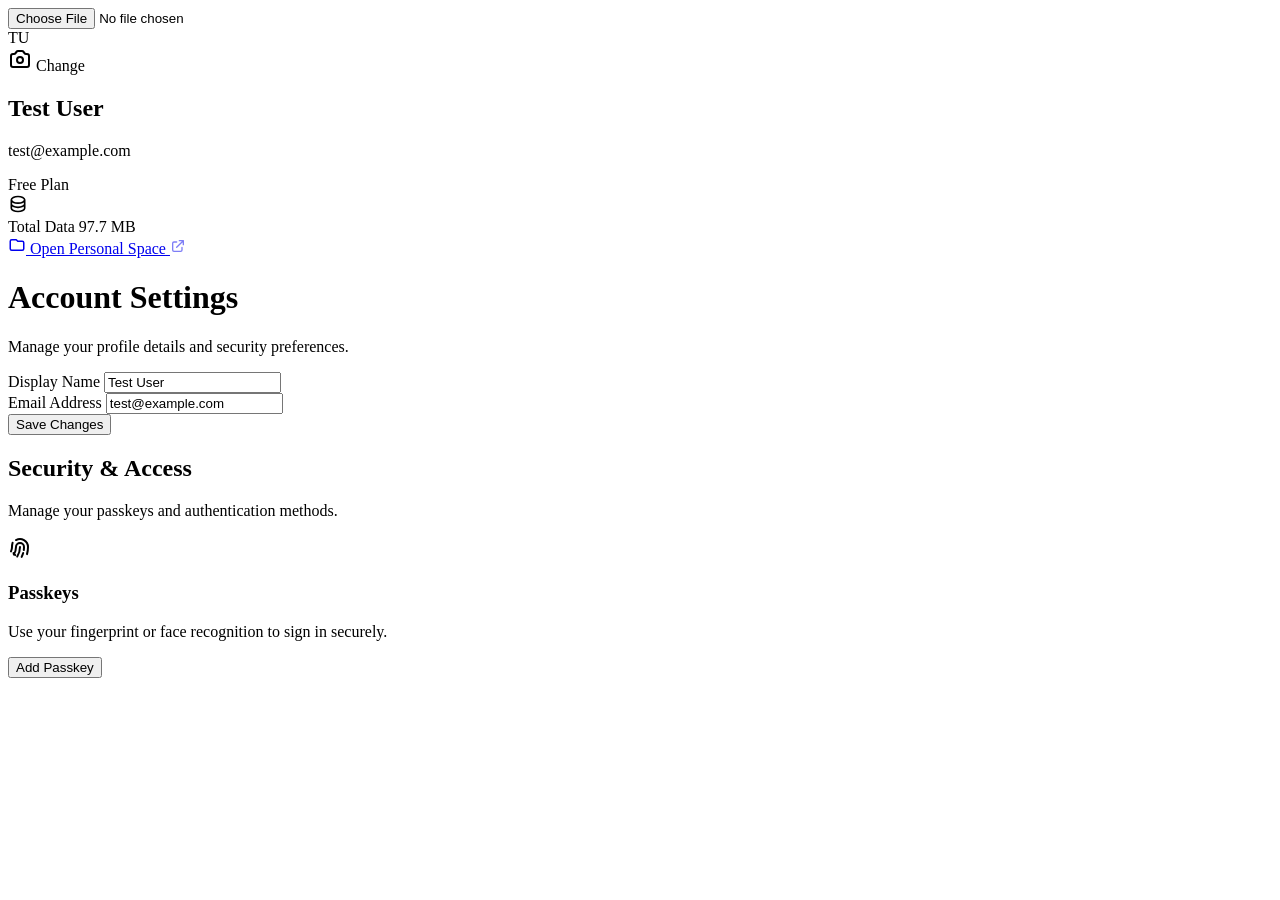
==== src/main/resources/static/dashboard.html @ b6bf1e89 "feature: File upload Alpha." ====
<!DOCTYPE html>
<html lang="en">

<head>
    <meta charset="UTF-8">
    <meta name="viewport" content="width=device-width, initial-scale=1.0">
    <title>Dashboard Fixed</title>
    <link rel="stylesheet" href="/css/dashboard.css">
    <link rel="shortcut icon" href="/favicon/files.png" type="image/x-icon">
</head>

<body>

    <div class="app-container">
        <div class="dashboard-grid">

            <aside class="profile-card">

                <div class="profile-identity">
                    <div class="avatar-drop-zone" onclick="document.querySelector('.avatar-input').click()">
                        <input type="file" class="avatar-input" accept="image/*">

                        <div class="avatar-content">
                            <span id="avatar-initials">TU</span>
                        </div>

                        <div class="avatar-overlay">
                            <svg width="24" height="24" fill="none" stroke="currentColor" stroke-width="2"
                                viewBox="0 0 24 24">
                                <path stroke-linecap="round" stroke-linejoin="round"
                                    d="M3 9a2 2 0 012-2h.93a2 2 0 001.664-.89l.812-1.22A2 2 0 0110.07 4h3.86a2 2 0 011.664.89l.812 1.22A2 2 0 0018.07 7H19a2 2 0 012 2v9a2 2 0 01-2 2H5a2 2 0 01-2-2V9z">
                                </path>
                                <path stroke-linecap="round" stroke-linejoin="round"
                                    d="M15 13a3 3 0 11-6 0 3 3 0 016 0z"></path>
                            </svg>
                            <span>Change</span>
                        </div>
                    </div>

                    <div class="user-meta">
                        <h2 class="user-name">Test User</h2>
                        <p class="user-email">test@example.com</p>
                        <span class="plan-badge">Free Plan</span>
                    </div>
                </div>

                <div class="storage-section">
                    <div class="nerd-stat-card">
                        <div class="stat-icon">
                            <svg width="20" height="20" fill="none" stroke="currentColor" stroke-width="2"
                                viewBox="0 0 24 24">
                                <path stroke-linecap="round" stroke-linejoin="round"
                                    d="M4 7v10c0 2.21 3.582 4 8 4s8-1.79 8-4V7M4 7c0 2.21 3.582 4 8 4s8-1.79 8-4M4 7c0-2.21 3.582-4 8-4s8 1.79 8 4m0 5c0 2.21-3.582 4-8 4s-8-1.79-8-4">
                                </path>
                            </svg>
                        </div>
                        <div class="stat-info">
                            <span class="stat-label">Total Data</span>
                            <span class="stat-value storage-amount">97.7 MB</span>
                        </div>
                    </div>
                </div>

                <div class="link-section">
                    <a href="/files" class="root-link">
                        <svg width="18" height="18" fill="none" stroke="currentColor" stroke-width="2"
                            viewBox="0 0 24 24">
                            <path stroke-linecap="round" stroke-linejoin="round"
                                d="M3 7v10a2 2 0 002 2h14a2 2 0 002-2V9a2 2 0 00-2-2h-6l-2-2H5a2 2 0 00-2 2z"></path>
                        </svg>
                        <span>Open Personal Space</span>
                        <svg width="16" height="16" fill="none" stroke="currentColor" stroke-width="2"
                            viewBox="0 0 24 24" style="margin-left:auto; opacity: 0.5;">
                            <path stroke-linecap="round" stroke-linejoin="round"
                                d="M10 6H6a2 2 0 00-2 2v10a2 2 0 002 2h10a2 2 0 002-2v-4M14 4h6m0 0v6m0-6L10 14"></path>
                        </svg>
                    </a>
                </div>

            </aside>

            <main class="settings-panel">
                <header class="panel-header">
                    <h1>Account Settings</h1>
                    <p>Manage your profile details and security preferences.</p>
                </header>

                <form class="settings-form">
                    <div class="form-grid">
                        <div class="input-group">
                            <label for="display-name">Display Name</label>
                            <input type="text" id="display-name" value="Test User">
                        </div>

                        <div class="input-group">
                            <label for="email">Email Address</label>
                            <input type="email" id="email" value="test@example.com">
                        </div>
                    </div>

                    <div class="form-actions">
                        <button type="button" class="btn btn-primary">Save Changes</button>
                    </div>
                </form>

                <div class="section-header">
                    <h2>Security & Access</h2>
                    <p>Manage your passkeys and authentication methods.</p>
                </div>

                <div class="passkey-card">
                    <div class="passkey-icon">
                        <svg width="24" height="24" fill="none" stroke="currentColor" stroke-width="2"
                            viewBox="0 0 24 24">
                            <path stroke-linecap="round" stroke-linejoin="round"
                                d="M12 11c0 3.517-1.009 6.799-2.753 9.571m-3.44-2.04l.054-.09A13.916 13.916 0 008 11a4 4 0 118 0c0 1.017-.07 2.019-.203 3m-2.118 6.844A21.88 21.88 0 0015.171 17m3.839 1.132c.645-2.266.99-4.659.99-7.131A8 8 0 008 4.07M3 15.364c.64-1.319 1-2.8 1-4.364 0-1.457.2-2.858.59-4.18M5.55 17.168a9 9 0 001.616 1.902">
                            </path>
                        </svg>
                    </div>
                    <div class="passkey-details">
                        <h3>Passkeys</h3>
                        <p>Use your fingerprint or face recognition to sign in securely.</p>
                    </div>
                    <button class="btn btn-outline">Add Passkey</button>
                </div>
            </main>

        </div>
    </div>

    <script src="/js/dashboard.js">
    </script>
</body>

</html>
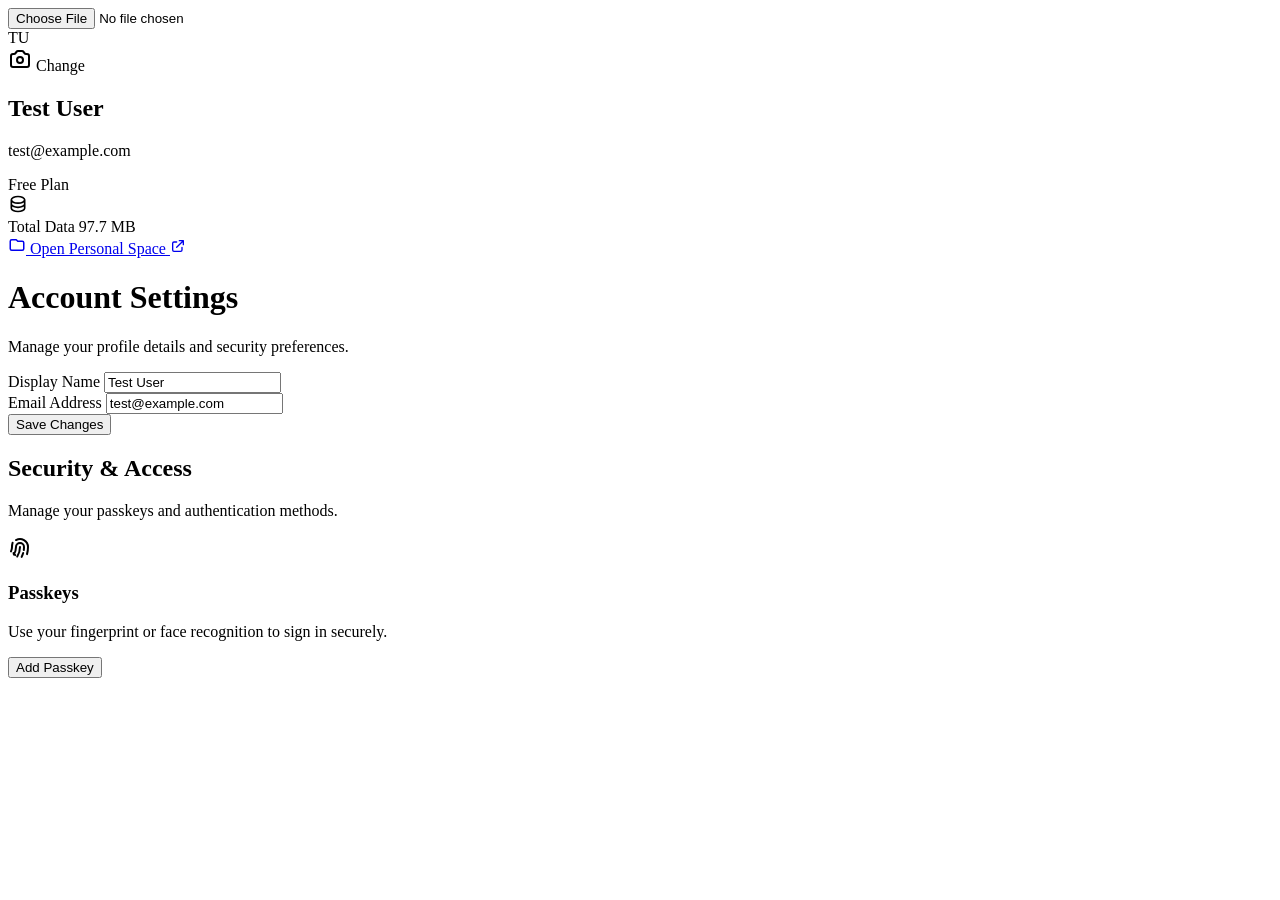
==== commit 56b62b53: "created registration without prf." ====
--- a/src/main/resources/static/dashboard.html
+++ b/src/main/resources/static/dashboard.html
@@ -17,10 +17,10 @@
             <aside class="profile-card">
 
                 <div class="profile-identity">
-                    <div class="avatar-drop-zone" onclick="document.querySelector('.avatar-input').click()">
+                    <div class="avatar-drop-zone">
                         <input type="file" class="avatar-input" accept="image/*">
 
-                        <div class="avatar-content">
+                        <div id="avatar-placeholder" class="avatar-content">
                             <span id="avatar-initials">TU</span>
                         </div>
 
@@ -69,8 +69,8 @@
                                 d="M3 7v10a2 2 0 002 2h14a2 2 0 002-2V9a2 2 0 00-2-2h-6l-2-2H5a2 2 0 00-2 2z"></path>
                         </svg>
                         <span>Open Personal Space</span>
-                        <svg width="16" height="16" fill="none" stroke="currentColor" stroke-width="2"
-                            viewBox="0 0 24 24" style="margin-left:auto; opacity: 0.5;">
+                        <svg id="personalSpace" width="16" height="16" fill="none" stroke="currentColor" stroke-width="2"
+                            viewBox="0 0 24 24">
                             <path stroke-linecap="round" stroke-linejoin="round"
                                 d="M10 6H6a2 2 0 00-2 2v10a2 2 0 002 2h10a2 2 0 002-2v-4M14 4h6m0 0v6m0-6L10 14"></path>
                         </svg>
@@ -128,7 +128,7 @@
         </div>
     </div>
 
-    <script src="/js/dashboard.js">
+    <script src="/js/dashboard.js" type="module">
     </script>
 </body>
 
